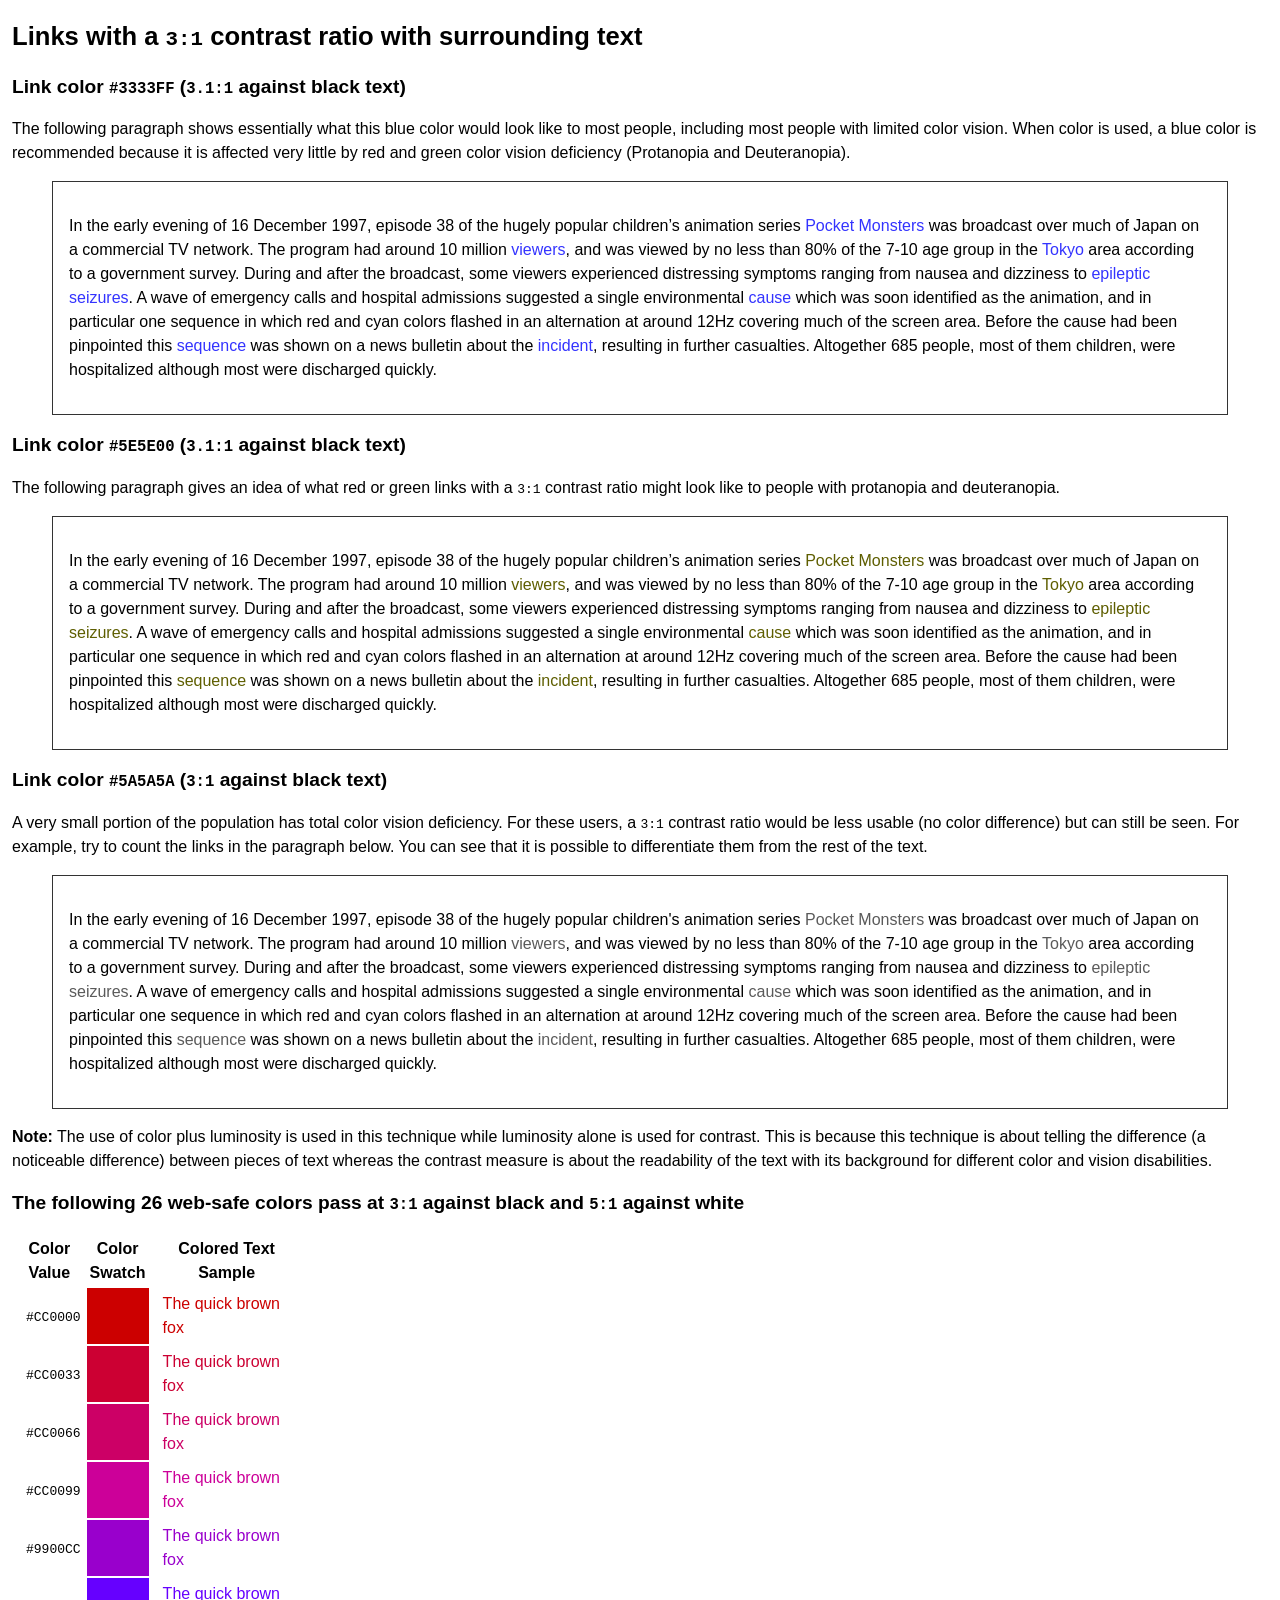
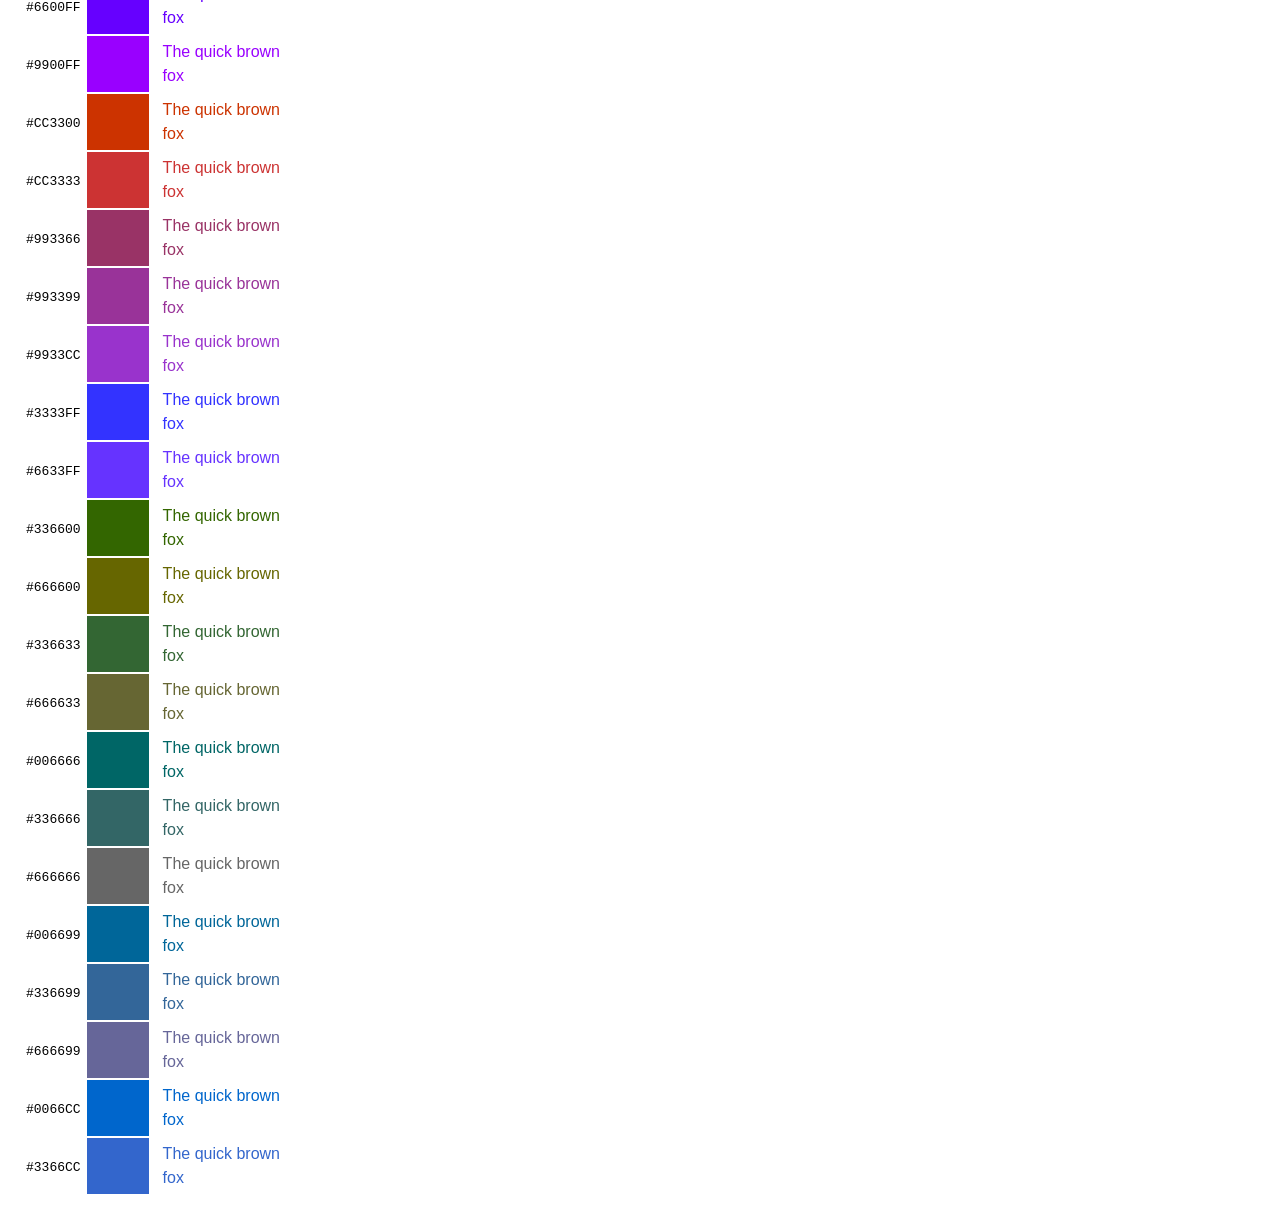
==== working-examples/link-contrast/index.html @ 0ea6320e "Update working-examples/link-contrast/index.html Co-authored-by: Bruce Bailey <bruce@bailey4.us>" ====
<!DOCTYPE html>
<html lang="en">
<head>
<meta charset="UTF-8">
<meta name="viewport" content="width=device-width, initial-scale=1">
<style>
body {
	font:100% / 1.5 sans-serif;
	margin: 12px 12px 12px 12px;
	color: #000;
	background: #fff;
}


h1 {
	font-size: 160%;
	font-weight: bold;
}

h2 {
	font-size: 120%;
}

a.t3 {
	color: #5A5A5A;
	text-decoration: none;
}

a.t4 {
	color: #6C6C6C;
	text-decoration: none;
}

a.t5 {
	color: #7C7C7C;
	text-decoration: none;
}

a.tb {
	color: #3333FF;
	text-decoration: none;
}

a.ty {
	color: #5E5E00;
	text-decoration: none;
}

a:hover, a:focus {
	text-decoration: underline;
}

td {
	font-size: 100%;
	text-align: left;
	padding: 4px 4px 4px 12px;
}

blockquote {
	border: thin solid #333333;
	padding: 1em;
}
</style>

<title>Links with a 3:1 contrast ratio with surrounding text | WCAG 2</title>

</head>

<body>

<h1>Links with a <code>3:1</code> contrast ratio with surrounding text</h1>


<h2>Link color <code>#3333FF</code> (<code>3.1:1</code> against black text)</h2>
<p>The following paragraph shows essentially what this blue color would look like to most people, including most people with limited color vision. When color is used, a blue color is recommended because it is affected very little by red and green color vision deficiency (Protanopia and Deuteranopia).</p>

<blockquote><p>In the early evening of 16 December 1997, episode 38 of the hugely popular children&rsquo;s animation series <a href="#" class="tb">Pocket Monsters</a> was broadcast over much of Japan on a commercial TV network. The program had around 10 million <a href="#" class="tb">viewers</a>, and was viewed by no less than 80% of the 7-10 age group in the <a href="#" class="tb">Tokyo</a> area according to a government survey. During and after the broadcast, some viewers experienced distressing symptoms ranging from nausea and dizziness to <a href="#" class="tb">epileptic seizures</a>. A wave of emergency calls and hospital admissions suggested a single environmental <a href="#" class="tb">cause</a> which was soon identified as the animation, and in particular one sequence in which red and cyan colors flashed in an alternation at around 12Hz covering much of the screen area. Before the cause had been pinpointed this <a href="#" class="tb">sequence</a> was shown on a news bulletin about the <a href="#" class="tb">incident</a>, resulting in further casualties. Altogether 685 people, most of them children, were hospitalized although most were discharged quickly.</p></blockquote>

<h2>Link color <code>#5E5E00</code> (<code>3.1:1</code> against black text)</h2>
<p>The following paragraph gives an idea of what red or green links with a <code>3:1</code> contrast ratio might look like to people with  protanopia and deuteranopia.</p>

<blockquote><p>In the early evening of 16 December 1997, episode 38 of the hugely popular children&rsquo;s animation series <a href="#" class="ty">Pocket Monsters</a> was broadcast over much of Japan on a commercial TV network. The program had around 10 million <a href="#" class="ty">viewers</a>, and was viewed by no less than 80% of the 7-10 age group in the <a href="#" class="ty">Tokyo</a> area according to a government survey. During and after the broadcast, some viewers experienced distressing symptoms ranging from nausea and dizziness to <a href="#" class="ty">epileptic seizures</a>. A wave of emergency calls and hospital admissions suggested a single environmental <a href="#" class="ty">cause</a> which was soon identified as the animation, and in particular one sequence in which red and cyan colors flashed in an alternation at around 12Hz covering much of the screen area. Before the cause had been pinpointed this <a href="#" class="ty">sequence</a> was shown on a news bulletin about the <a href="#" class="ty">incident</a>, resulting in further casualties. Altogether 685 people, most of them children, were hospitalized although most were discharged quickly.</p></blockquote>

<h2>Link color <code>#5A5A5A</code> (<code>3:1</code> against black text)</h2>
<p>A very small portion of the population has total color vision deficiency. For these users, a <code>3:1</code> contrast ratio would be less usable (no color difference) but can still be seen. For example, try to count the links in the paragraph below. You can see that it is possible to differentiate them from the rest of the text.</p>

<blockquote><p>In the early evening of 16 December 1997, episode 38 of the hugely popular children's animation series <a href="#" class="t3">Pocket Monsters</a> was broadcast over much of Japan on a commercial TV network. The program had around 10 million <a href="#" class="t3">viewers</a>, and was viewed by no less than 80% of the 7-10 age group in the <a href="#" class="t3">Tokyo</a> area according to a government survey. During and after the broadcast, some viewers experienced distressing symptoms ranging from nausea and dizziness to <a href="#" class="t3">epileptic seizures</a>. A wave of emergency calls and hospital admissions suggested a single environmental <a href="#" class="t3">cause</a> which was soon identified as the animation, and in particular one sequence in which red and cyan colors flashed in an alternation at around 12Hz covering much of the screen area. Before the cause had been pinpointed this <a href="#" class="t3">sequence</a> was shown on a news bulletin about the <a href="#" class="t3">incident</a>, resulting in further casualties. Altogether 685 people, most of them children, were hospitalized although most were discharged quickly.</p></blockquote>


<p><strong>Note:</strong> The use of color plus luminosity is used in this technique while luminosity alone is used for contrast. This is because this technique is about telling the difference (a noticeable difference) between pieces of text whereas the contrast measure is about the readability of the text with its background for different color and vision disabilities.</p>

<h2>The following 26 web-safe colors pass at <code>3:1</code> against black and <code>5:1</code> against white</h2>

<table summary="Table shows 26 web-safe colors that pass at 3:1 vs black and 4.5:1 vs. white. Each row contains the Hex color, a cell styled to show the color swatch and a cell containing sample text rendered in the sample color.">

	<thead>
		<tr>
			<th width="60">Color Value</th>
			<th width="60">Color Swatch</th>
			<th width="150">Colored Text Sample</th>
		</tr>
	</thead>

	<tbody>

		<tr>
			<td><code>#CC0000</code></td>
			<td style="background-color: #CC0000;">&nbsp;</td>
			<td style="color: #CC0000;">The quick brown fox</td>
		</tr>

		<tr>
			<td><code>#CC0033</code></td>
			<td style="background-color: #CC0033;">&nbsp;</td>
			<td style="color: #CC0033;">The quick brown fox</td>
		</tr>

		<tr>
			<td><code>#CC0066</code></td>
			<td style="background-color: #CC0066;">&nbsp;</td>
			<td style="color: #CC0066;">The quick brown fox</td>
		</tr>

		<tr>
			<td><code>#CC0099</code></td>
			<td style="background-color: #CC0099;">&nbsp;</td>
			<td style="color: #CC0099;">The quick brown fox</td>
		</tr>

		<tr>
			<td><code>#9900CC</code></td>
			<td style="background-color: #9900CC;">&nbsp;</td>
			<td style="color: #9900CC;">The quick brown fox</td>
		</tr>

		<tr>
			<td><code>#6600FF</code></td>
			<td style="background-color: #6600FF;">&nbsp;</td>
			<td style="color: #6600FF;">The quick brown fox</td>
		</tr>

		<tr>
			<td><code>#9900FF</code></td>
			<td style="background-color: #9900FF;">&nbsp;</td>
			<td style="color: #9900FF;">The quick brown fox</td>
		</tr>

		<tr>
			<td><code>#CC3300</code></td>
			<td style="background-color: #CC3300;">&nbsp;</td>
			<td style="color: #CC3300;">The quick brown fox</td>
		</tr>

		<tr>
			<td><code>#CC3333</code></td>
			<td style="background-color: #CC3333;">&nbsp;</td>
			<td style="color: #CC3333;">The quick brown fox</td>
		</tr>

		<tr>
			<td><code>#993366</code></td>
			<td style="background-color: #993366;">&nbsp;</td>
			<td style="color: #993366;">The quick brown fox</td>
		</tr>

		<tr>
			<td><code>#993399</code></td>
			<td style="background-color: #993399;">&nbsp;</td>
			<td style="color: #993399;">The quick brown fox</td>
		</tr>

		<tr>
			<td><code>#9933CC</code></td>
			<td style="background-color: #9933CC;">&nbsp;</td>
			<td style="color: #9933CC;">The quick brown fox</td>
		</tr>

		<tr>
			<td><code>#3333FF</code></td>
			<td style="background-color: #3333FF;">&nbsp;</td>
			<td style="color: #3333FF;">The quick brown fox</td>
		</tr>

		<tr>
			<td><code>#6633FF</code></td>
			<td style="background-color: #6633FF;">&nbsp;</td>
			<td style="color: #6633FF;">The quick brown fox</td>
		</tr>

		<tr>
			<td><code>#336600</code></td>
			<td style="background-color: #336600;">&nbsp;</td>
			<td style="color: #336600;">The quick brown fox</td>
		</tr>

		<tr>
			<td><code>#666600</code></td>
			<td style="background-color: #666600;">&nbsp;</td>
			<td style="color: #666600;">The quick brown fox</td>
		</tr>

		<tr>
			<td><code>#336633</code></td>
			<td style="background-color: #336633;">&nbsp;</td>
			<td style="color: #336633;">The quick brown fox</td>
		</tr>

		<tr>
			<td><code>#666633</code></td>
			<td style="background-color: #666633;">&nbsp;</td>
			<td style="color: #666633;">The quick brown fox</td>
		</tr>

		<tr>
			<td><code>#006666</code></td>
			<td style="background-color: #006666;">&nbsp;</td>
			<td style="color: #006666;">The quick brown fox</td>
		</tr>

		<tr>
			<td><code>#336666</code></td>
			<td style="background-color: #336666;">&nbsp;</td>
			<td style="color: #336666;">The quick brown fox</td>
		</tr>

		<tr>
			<td><code>#666666</code></td>
			<td style="background-color: #666666;">&nbsp;</td>
			<td style="color: #666666;">The quick brown fox</td>
		</tr>

		<tr>
			<td><code>#006699</code></td>
			<td style="background-color: #006699;">&nbsp;</td>
			<td style="color: #006699;">The quick brown fox</td>
		</tr>

		<tr>
			<td><code>#336699</code></td>
			<td style="background-color: #336699;">&nbsp;</td>
			<td style="color: #336699;">The quick brown fox</td>
		</tr>

		<tr>
			<td><code>#666699</code></td>
			<td style="background-color: #666699;">&nbsp;</td>
			<td style="color: #666699;">The quick brown fox</td>
		</tr>

		<tr>
			<td><code>#0066CC</code></td>
			<td style="background-color: #0066CC;">&nbsp;</td>
			<td style="color: #0066CC;">The quick brown fox</td>
		</tr>

		<tr>
			<td><code>#3366CC</code></td>
			<td style="background-color: #3366CC;">&nbsp;</td>
			<td style="color: #3366CC;">The quick brown fox</td>
		</tr>

	</tbody>

</table>

</body>
</html>
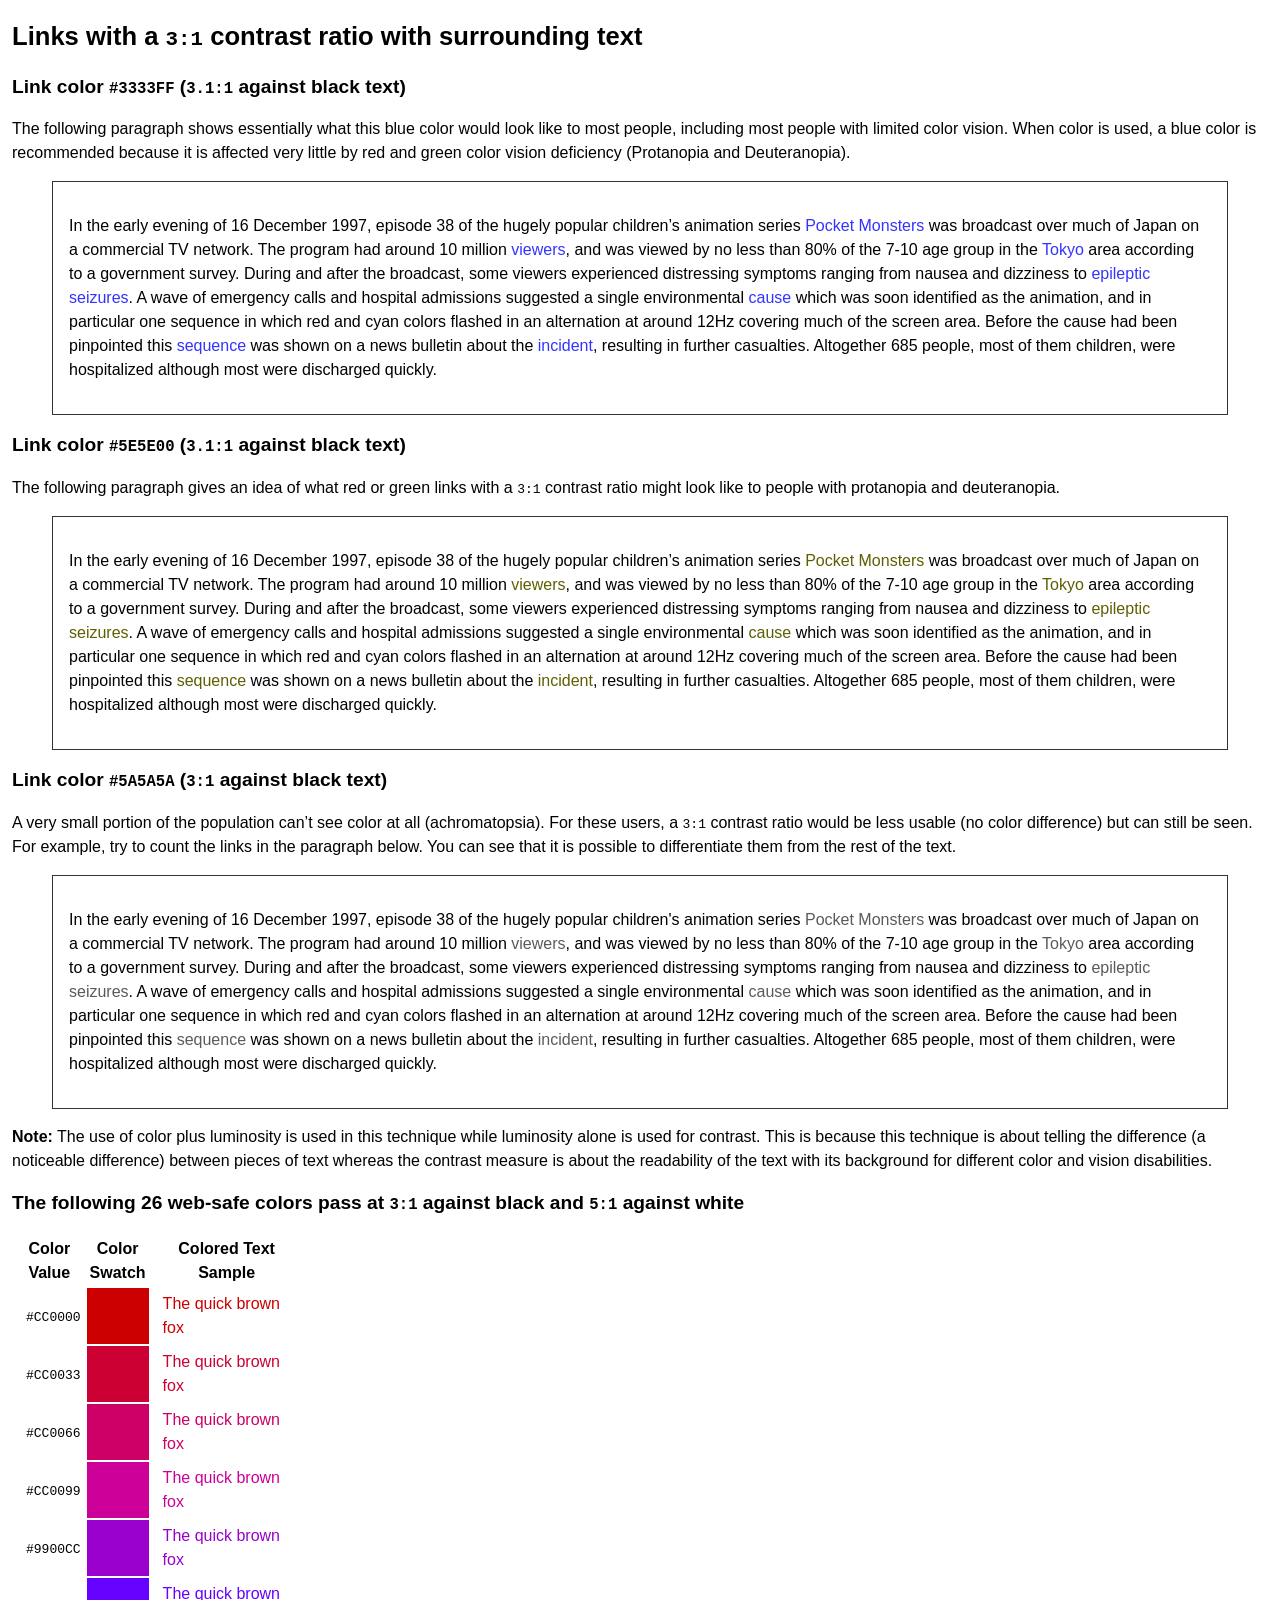
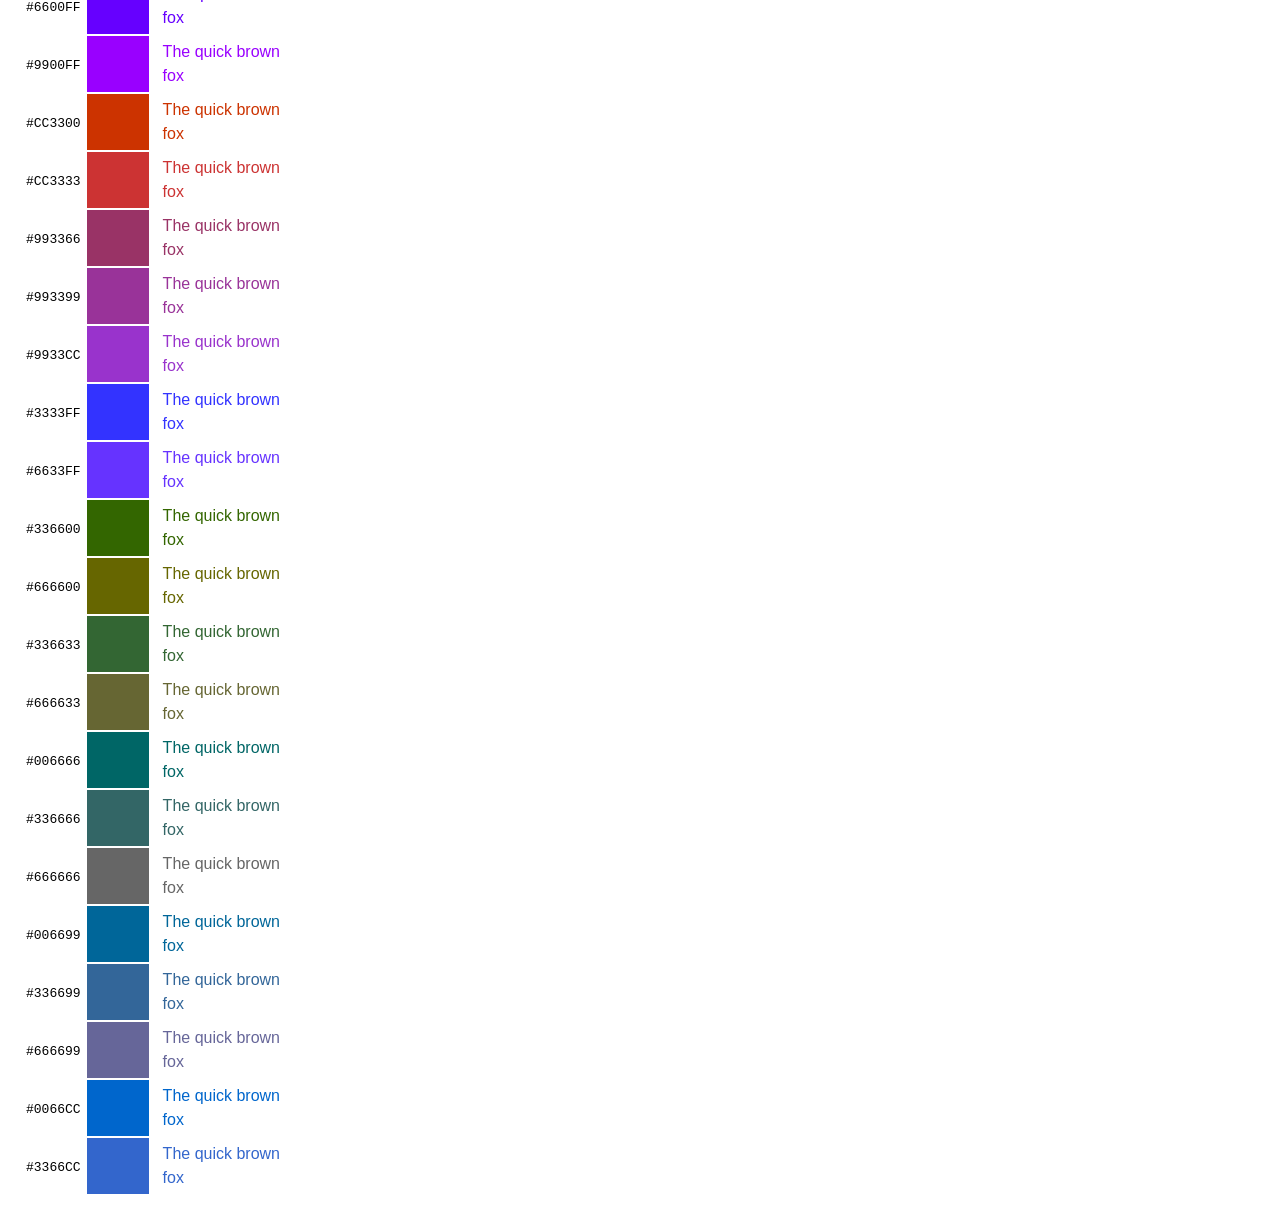
==== commit 518d8e2b: "Update working-examples/link-contrast/index.html Co-authored-by: Bruce Bailey <bruce@bailey4.us>" ====
--- a/working-examples/link-contrast/index.html
+++ b/working-examples/link-contrast/index.html
@@ -82,7 +82,7 @@
 <blockquote><p>In the early evening of 16 December 1997, episode 38 of the hugely popular children&rsquo;s animation series <a href="#" class="ty">Pocket Monsters</a> was broadcast over much of Japan on a commercial TV network. The program had around 10 million <a href="#" class="ty">viewers</a>, and was viewed by no less than 80% of the 7-10 age group in the <a href="#" class="ty">Tokyo</a> area according to a government survey. During and after the broadcast, some viewers experienced distressing symptoms ranging from nausea and dizziness to <a href="#" class="ty">epileptic seizures</a>. A wave of emergency calls and hospital admissions suggested a single environmental <a href="#" class="ty">cause</a> which was soon identified as the animation, and in particular one sequence in which red and cyan colors flashed in an alternation at around 12Hz covering much of the screen area. Before the cause had been pinpointed this <a href="#" class="ty">sequence</a> was shown on a news bulletin about the <a href="#" class="ty">incident</a>, resulting in further casualties. Altogether 685 people, most of them children, were hospitalized although most were discharged quickly.</p></blockquote>
 
 <h2>Link color <code>#5A5A5A</code> (<code>3:1</code> against black text)</h2>
-<p>A very small portion of the population has total color vision deficiency. For these users, a <code>3:1</code> contrast ratio would be less usable (no color difference) but can still be seen. For example, try to count the links in the paragraph below. You can see that it is possible to differentiate them from the rest of the text.</p>
+<p>A very small portion of the population can’t see color at all (achromatopsia). For these users, a <code>3:1</code> contrast ratio would be less usable (no color difference) but can still be seen. For example, try to count the links in the paragraph below. You can see that it is possible to differentiate them from the rest of the text.</p>
 
 <blockquote><p>In the early evening of 16 December 1997, episode 38 of the hugely popular children's animation series <a href="#" class="t3">Pocket Monsters</a> was broadcast over much of Japan on a commercial TV network. The program had around 10 million <a href="#" class="t3">viewers</a>, and was viewed by no less than 80% of the 7-10 age group in the <a href="#" class="t3">Tokyo</a> area according to a government survey. During and after the broadcast, some viewers experienced distressing symptoms ranging from nausea and dizziness to <a href="#" class="t3">epileptic seizures</a>. A wave of emergency calls and hospital admissions suggested a single environmental <a href="#" class="t3">cause</a> which was soon identified as the animation, and in particular one sequence in which red and cyan colors flashed in an alternation at around 12Hz covering much of the screen area. Before the cause had been pinpointed this <a href="#" class="t3">sequence</a> was shown on a news bulletin about the <a href="#" class="t3">incident</a>, resulting in further casualties. Altogether 685 people, most of them children, were hospitalized although most were discharged quickly.</p></blockquote>
 
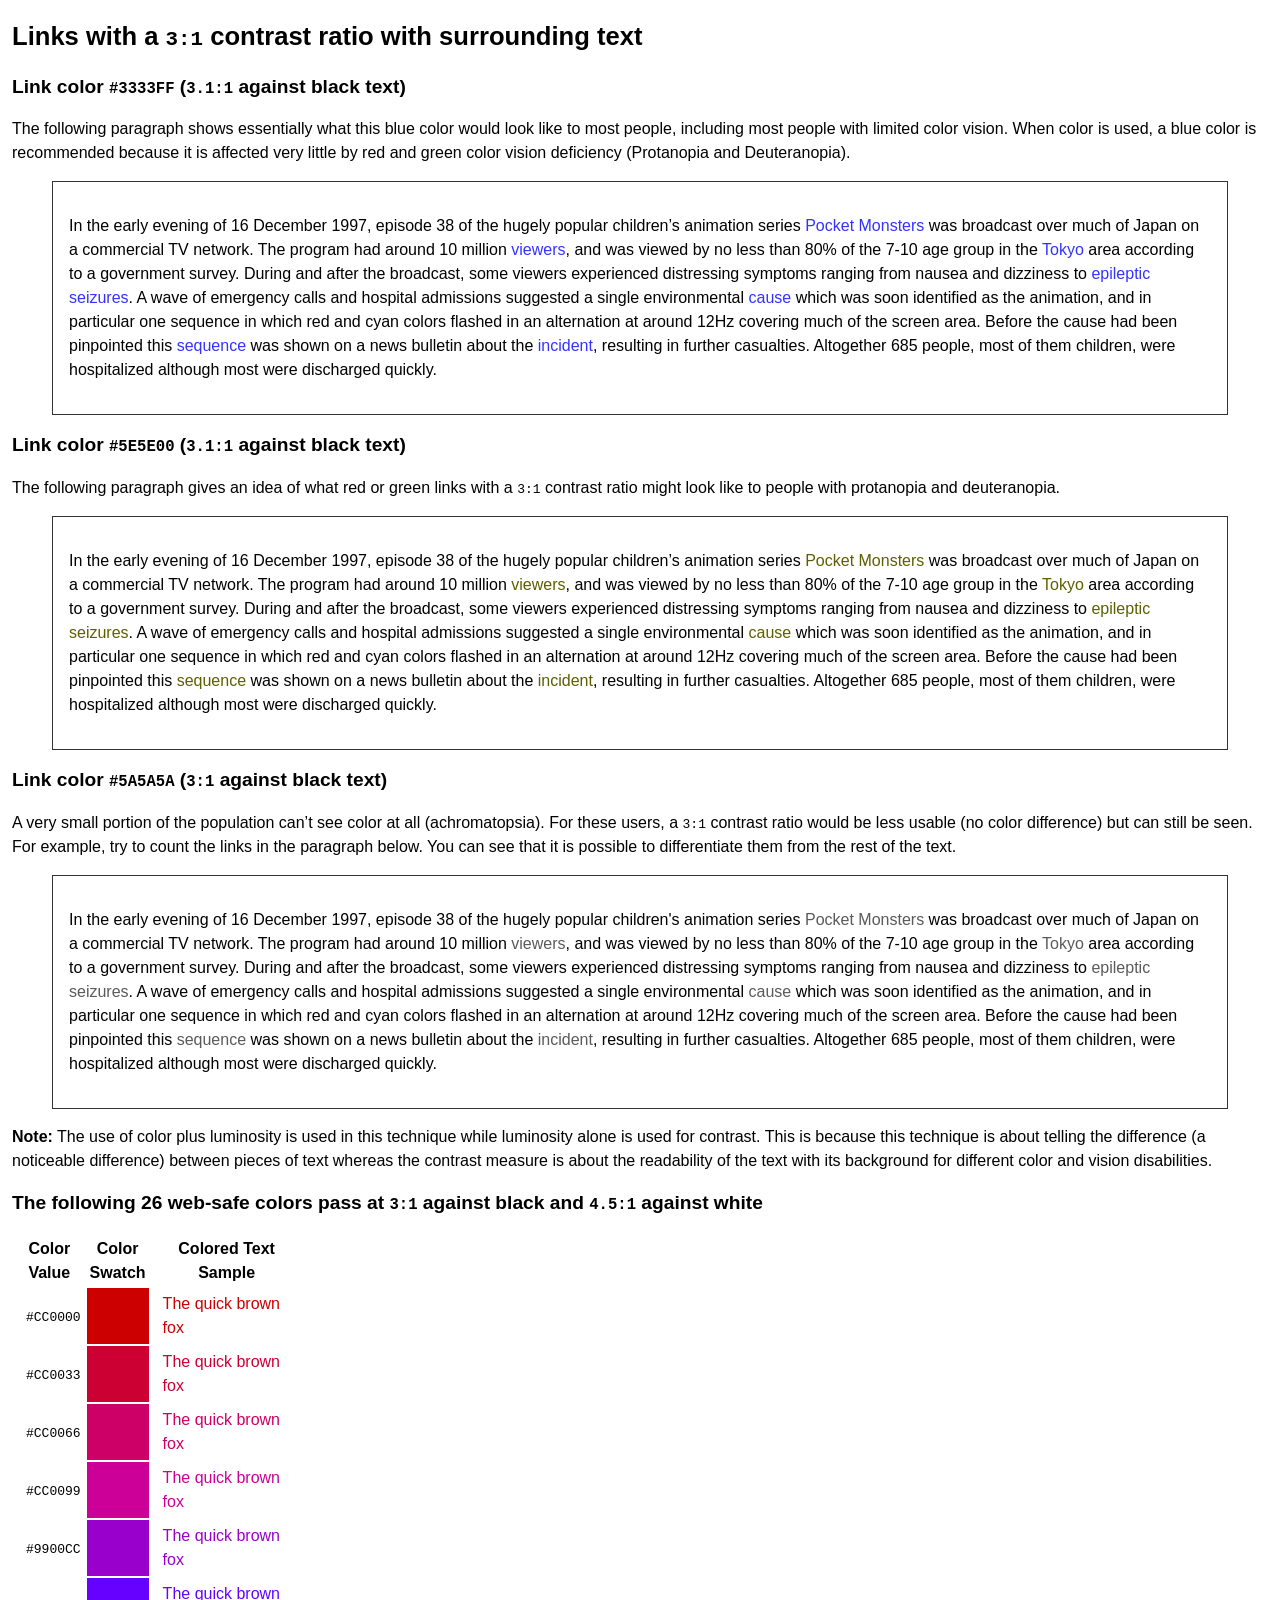
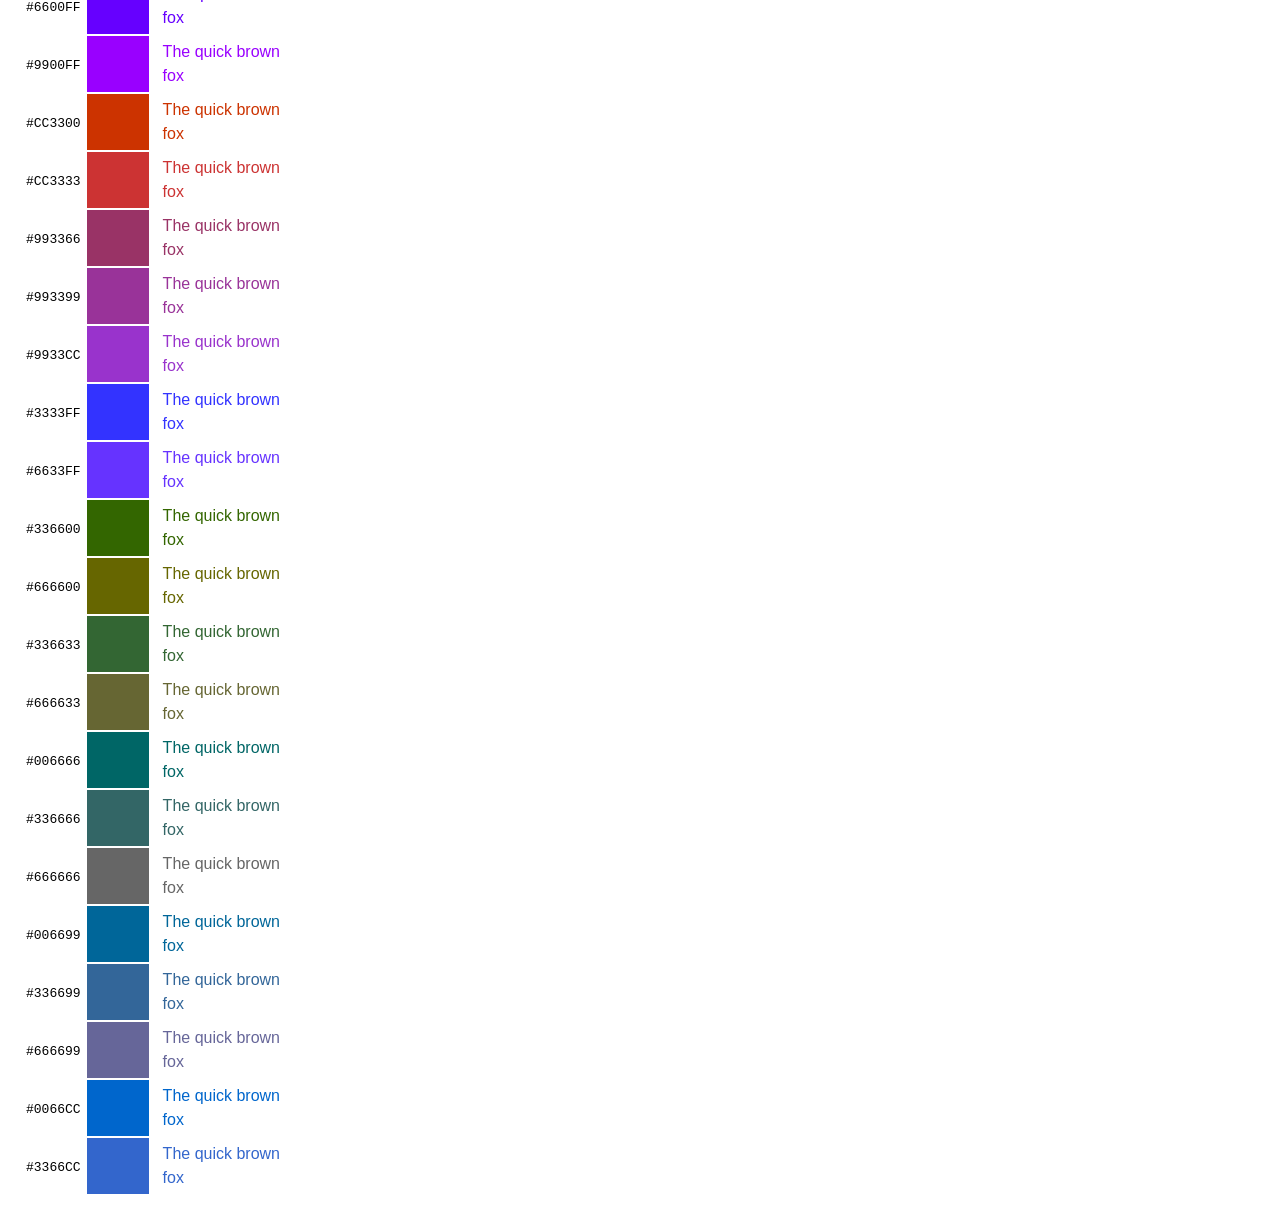
==== commit 3705aeac: "Update working-examples/link-contrast/index.html Co-authored-by: Bruce Bailey <bruce@bailey4.us>" ====
--- a/working-examples/link-contrast/index.html
+++ b/working-examples/link-contrast/index.html
@@ -89,7 +89,7 @@
 
 <p><strong>Note:</strong> The use of color plus luminosity is used in this technique while luminosity alone is used for contrast. This is because this technique is about telling the difference (a noticeable difference) between pieces of text whereas the contrast measure is about the readability of the text with its background for different color and vision disabilities.</p>
 
-<h2>The following 26 web-safe colors pass at <code>3:1</code> against black and <code>5:1</code> against white</h2>
+<h2>The following 26 web-safe colors pass at <code>3:1</code> against black and <code>4.5:1</code> against white</h2>
 
 <table summary="Table shows 26 web-safe colors that pass at 3:1 vs black and 4.5:1 vs. white. Each row contains the Hex color, a cell styled to show the color swatch and a cell containing sample text rendered in the sample color.">
 
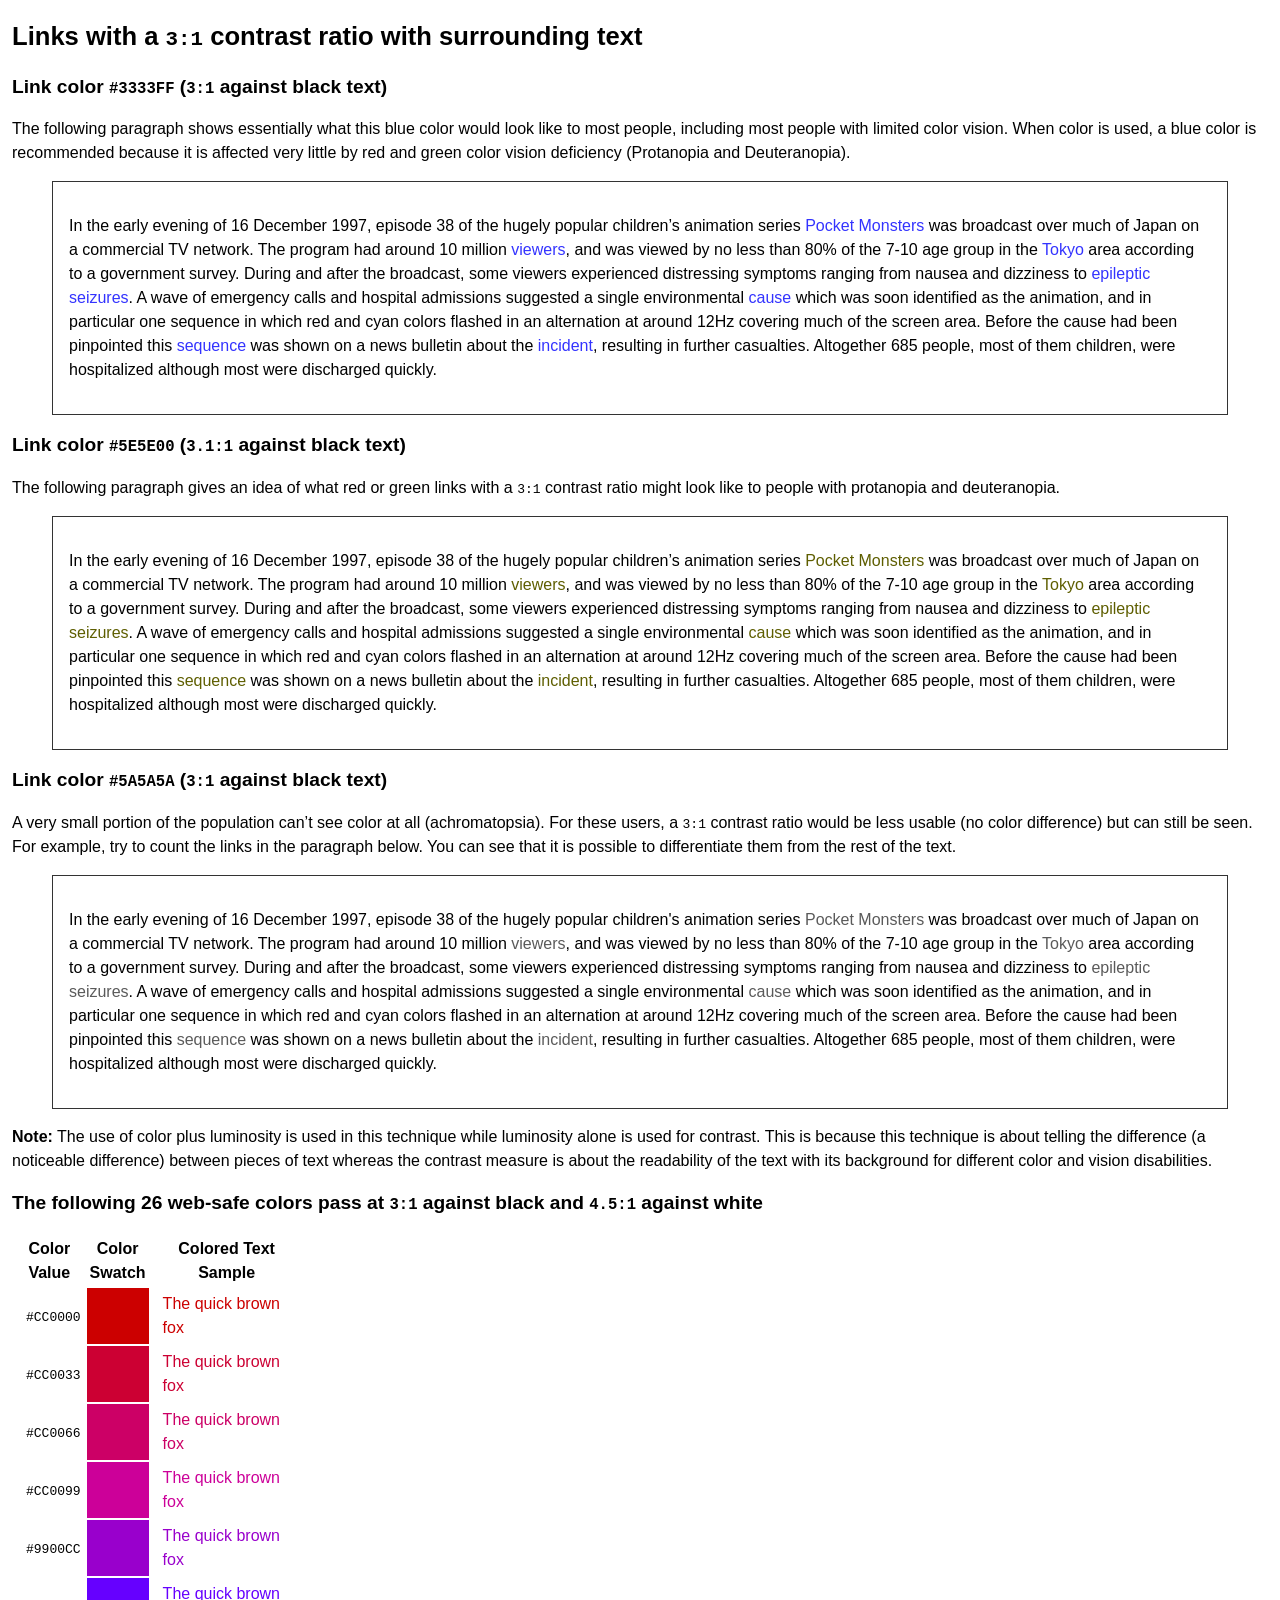
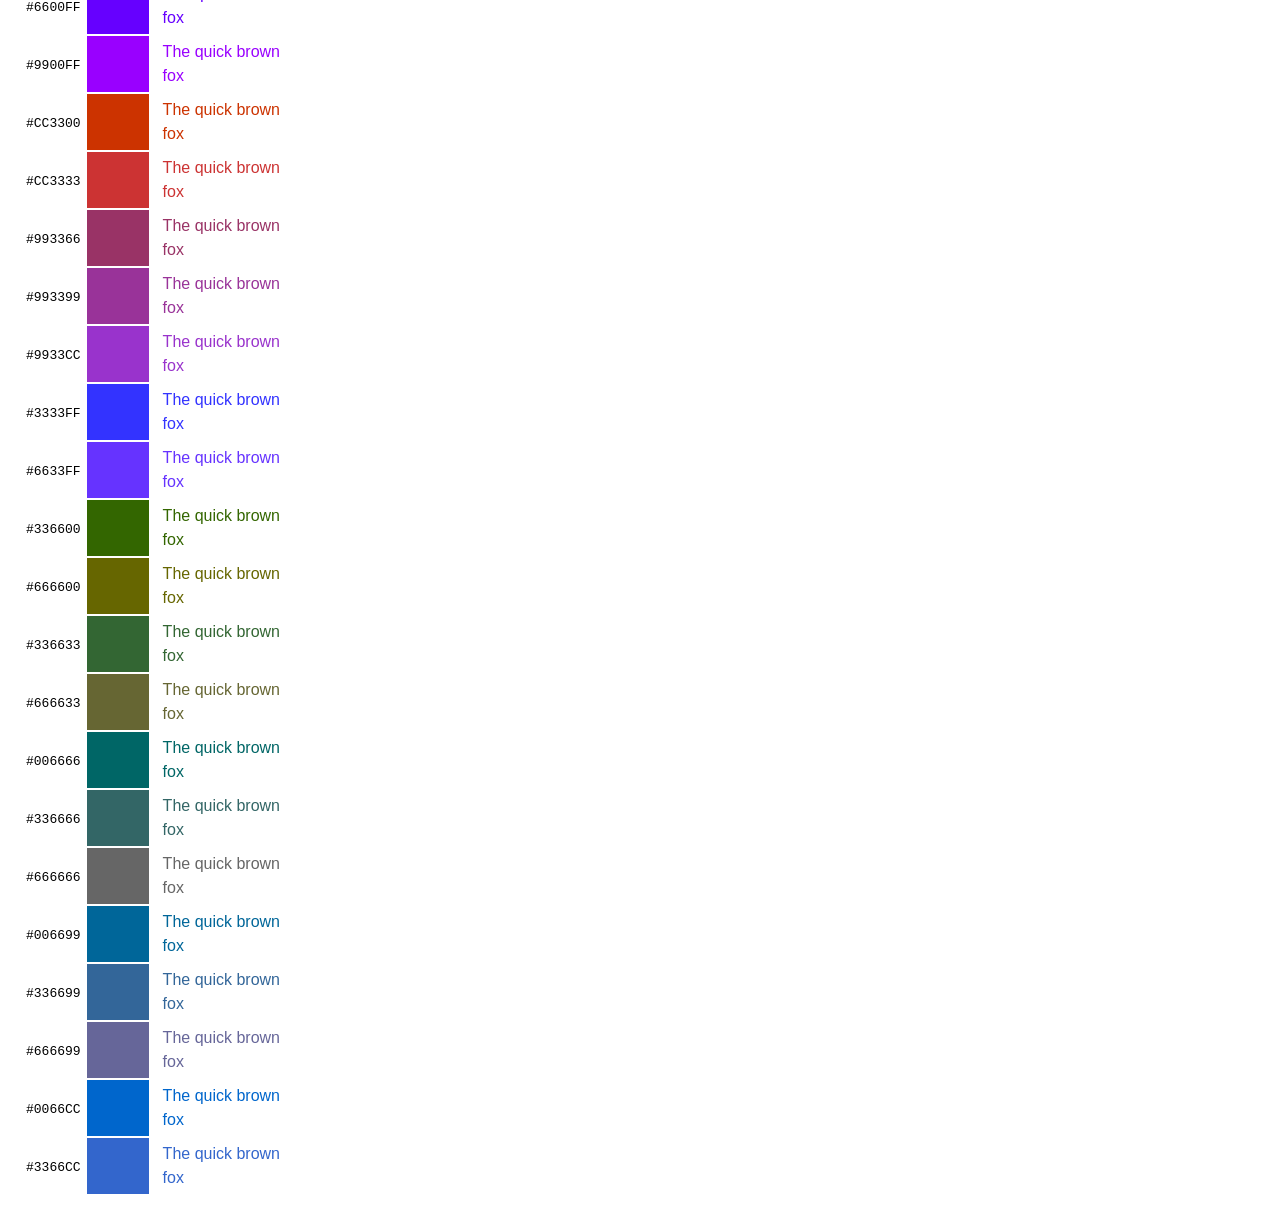
==== commit 90f08f8f: "Update working-examples/link-contrast/index.html Co-authored-by: Bruce Bailey <bruce@bailey4.us>" ====
--- a/working-examples/link-contrast/index.html
+++ b/working-examples/link-contrast/index.html
@@ -71,7 +71,7 @@
 <h1>Links with a <code>3:1</code> contrast ratio with surrounding text</h1>
 
 
-<h2>Link color <code>#3333FF</code> (<code>3.1:1</code> against black text)</h2>
+<h2>Link color <code>#3333FF</code> (<code>3:1</code> against black text)</h2>
 <p>The following paragraph shows essentially what this blue color would look like to most people, including most people with limited color vision. When color is used, a blue color is recommended because it is affected very little by red and green color vision deficiency (Protanopia and Deuteranopia).</p>
 
 <blockquote><p>In the early evening of 16 December 1997, episode 38 of the hugely popular children&rsquo;s animation series <a href="#" class="tb">Pocket Monsters</a> was broadcast over much of Japan on a commercial TV network. The program had around 10 million <a href="#" class="tb">viewers</a>, and was viewed by no less than 80% of the 7-10 age group in the <a href="#" class="tb">Tokyo</a> area according to a government survey. During and after the broadcast, some viewers experienced distressing symptoms ranging from nausea and dizziness to <a href="#" class="tb">epileptic seizures</a>. A wave of emergency calls and hospital admissions suggested a single environmental <a href="#" class="tb">cause</a> which was soon identified as the animation, and in particular one sequence in which red and cyan colors flashed in an alternation at around 12Hz covering much of the screen area. Before the cause had been pinpointed this <a href="#" class="tb">sequence</a> was shown on a news bulletin about the <a href="#" class="tb">incident</a>, resulting in further casualties. Altogether 685 people, most of them children, were hospitalized although most were discharged quickly.</p></blockquote>
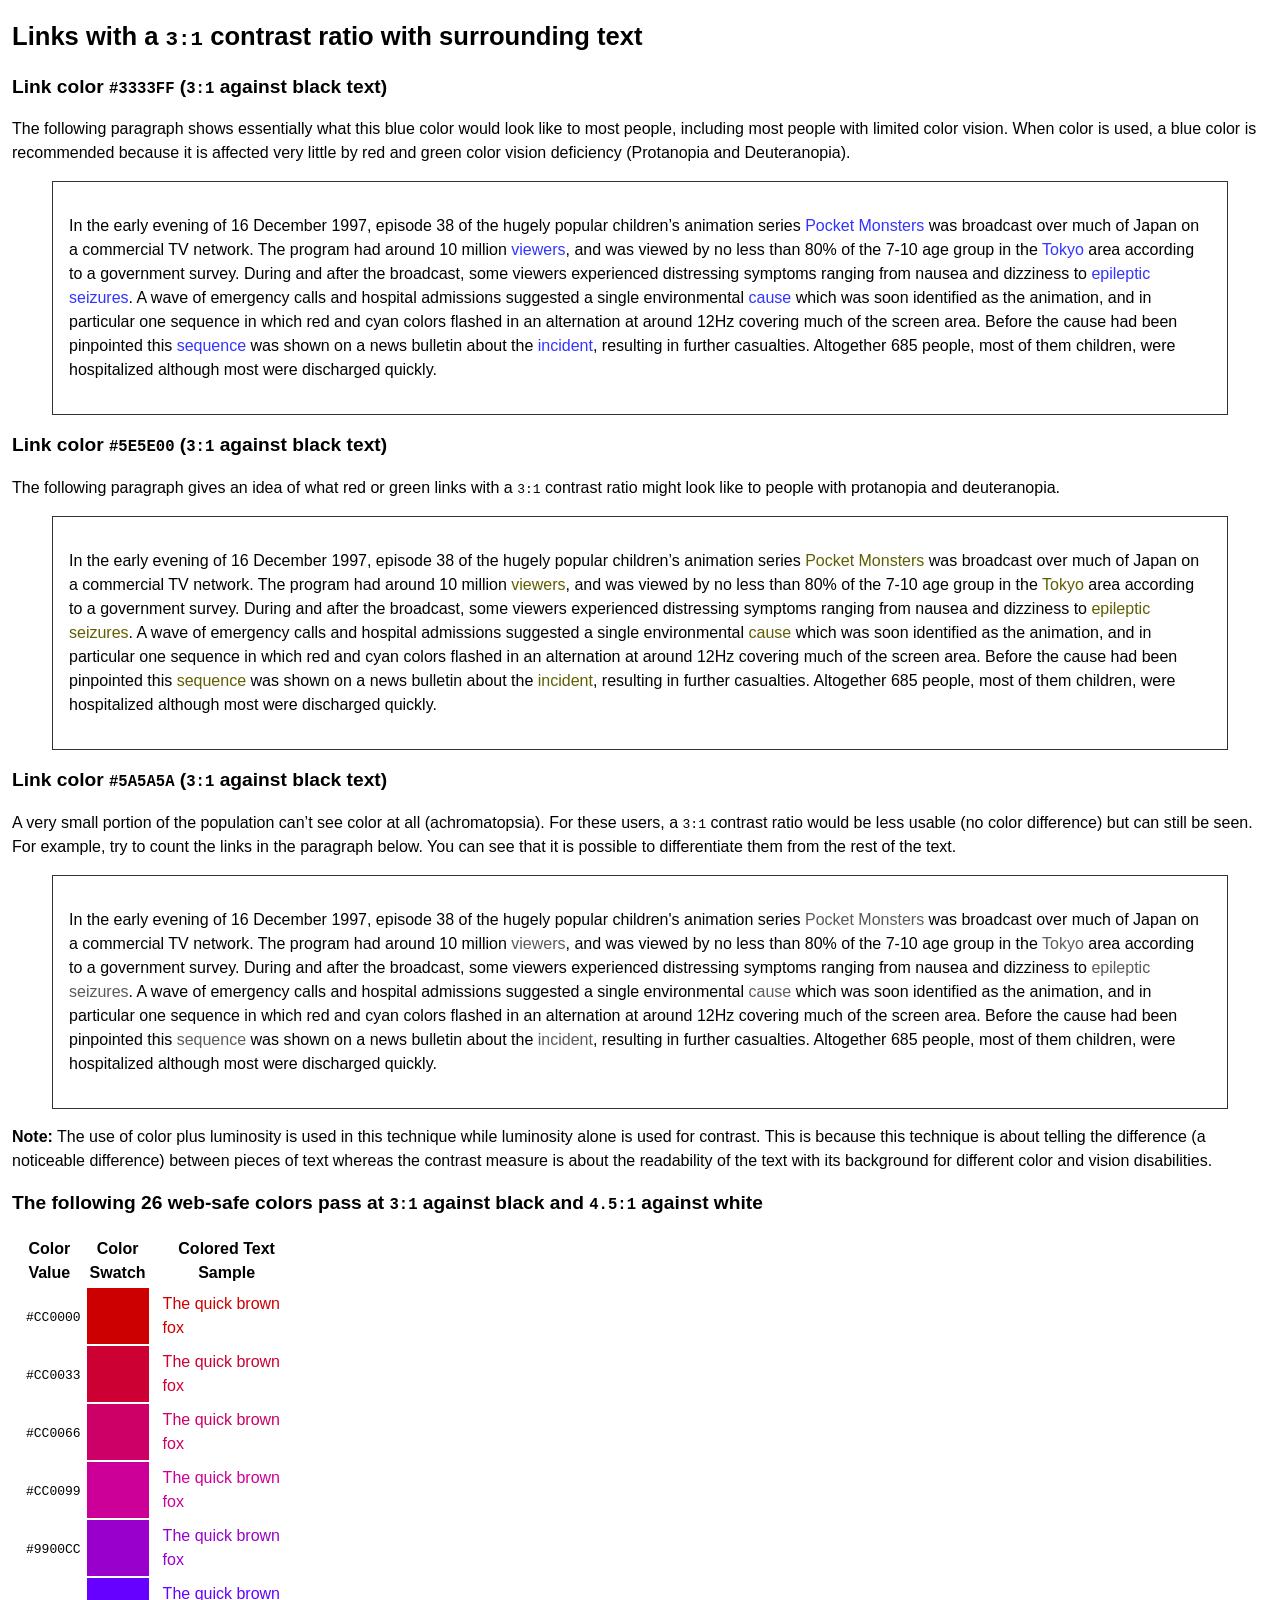
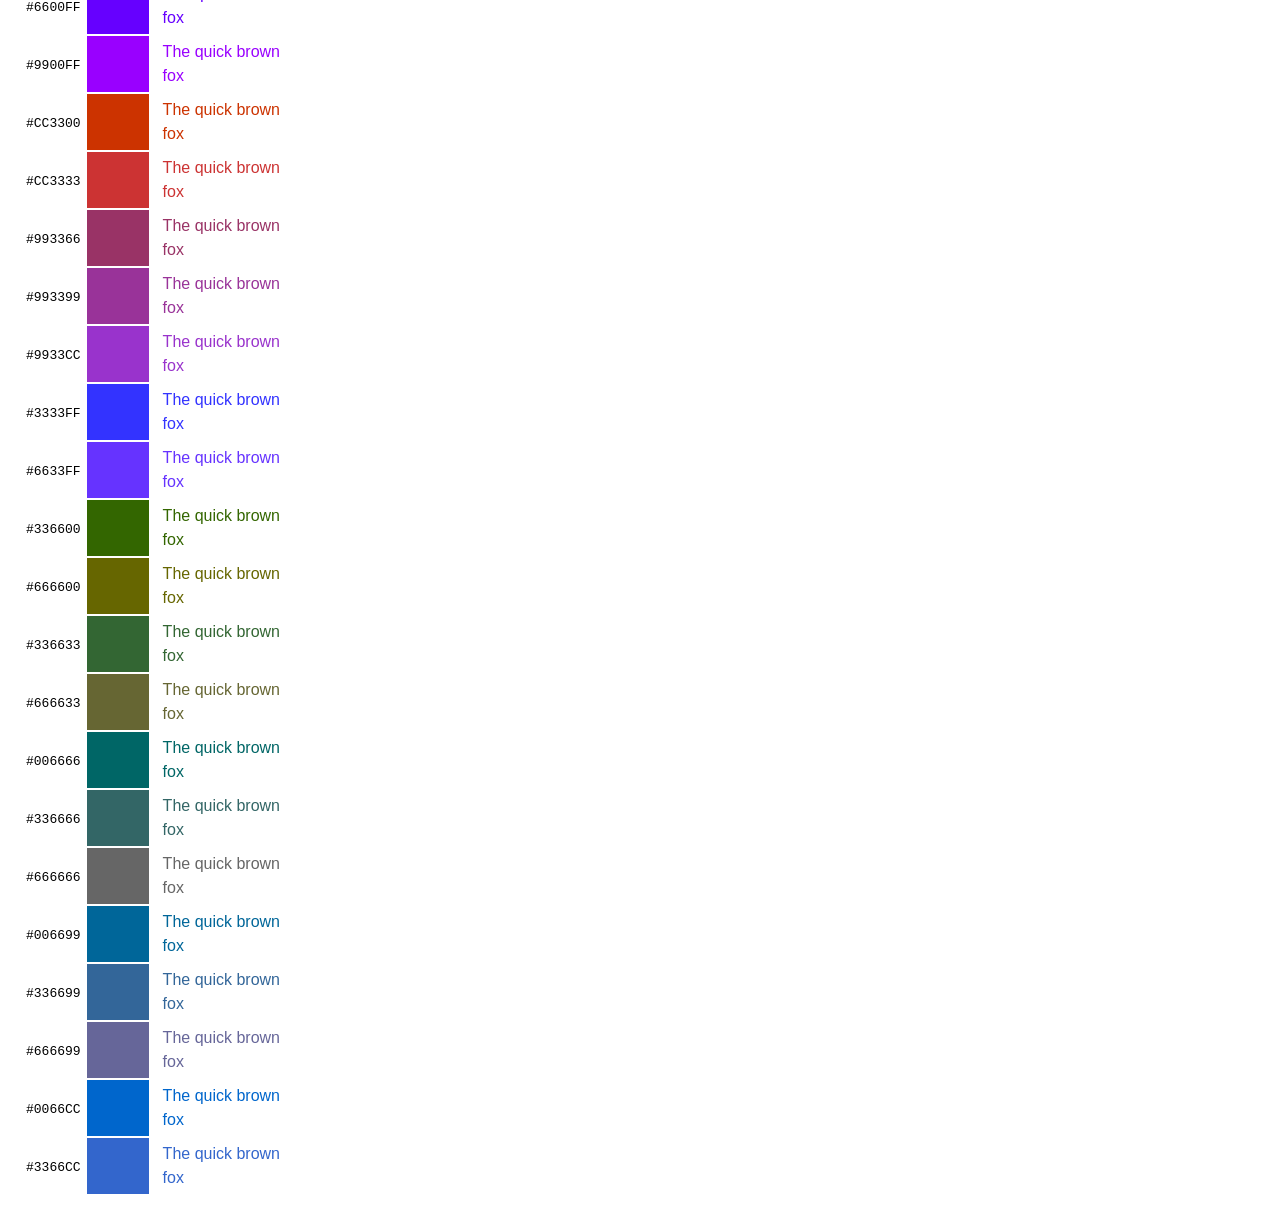
==== commit 9c56db70: "Apply suggestion from @patrickhlauke" ====
--- a/working-examples/link-contrast/index.html
+++ b/working-examples/link-contrast/index.html
@@ -76,7 +76,7 @@
 
 <blockquote><p>In the early evening of 16 December 1997, episode 38 of the hugely popular children&rsquo;s animation series <a href="#" class="tb">Pocket Monsters</a> was broadcast over much of Japan on a commercial TV network. The program had around 10 million <a href="#" class="tb">viewers</a>, and was viewed by no less than 80% of the 7-10 age group in the <a href="#" class="tb">Tokyo</a> area according to a government survey. During and after the broadcast, some viewers experienced distressing symptoms ranging from nausea and dizziness to <a href="#" class="tb">epileptic seizures</a>. A wave of emergency calls and hospital admissions suggested a single environmental <a href="#" class="tb">cause</a> which was soon identified as the animation, and in particular one sequence in which red and cyan colors flashed in an alternation at around 12Hz covering much of the screen area. Before the cause had been pinpointed this <a href="#" class="tb">sequence</a> was shown on a news bulletin about the <a href="#" class="tb">incident</a>, resulting in further casualties. Altogether 685 people, most of them children, were hospitalized although most were discharged quickly.</p></blockquote>
 
-<h2>Link color <code>#5E5E00</code> (<code>3.1:1</code> against black text)</h2>
+<h2>Link color <code>#5E5E00</code> (<code>3:1</code> against black text)</h2>
 <p>The following paragraph gives an idea of what red or green links with a <code>3:1</code> contrast ratio might look like to people with  protanopia and deuteranopia.</p>
 
 <blockquote><p>In the early evening of 16 December 1997, episode 38 of the hugely popular children&rsquo;s animation series <a href="#" class="ty">Pocket Monsters</a> was broadcast over much of Japan on a commercial TV network. The program had around 10 million <a href="#" class="ty">viewers</a>, and was viewed by no less than 80% of the 7-10 age group in the <a href="#" class="ty">Tokyo</a> area according to a government survey. During and after the broadcast, some viewers experienced distressing symptoms ranging from nausea and dizziness to <a href="#" class="ty">epileptic seizures</a>. A wave of emergency calls and hospital admissions suggested a single environmental <a href="#" class="ty">cause</a> which was soon identified as the animation, and in particular one sequence in which red and cyan colors flashed in an alternation at around 12Hz covering much of the screen area. Before the cause had been pinpointed this <a href="#" class="ty">sequence</a> was shown on a news bulletin about the <a href="#" class="ty">incident</a>, resulting in further casualties. Altogether 685 people, most of them children, were hospitalized although most were discharged quickly.</p></blockquote>
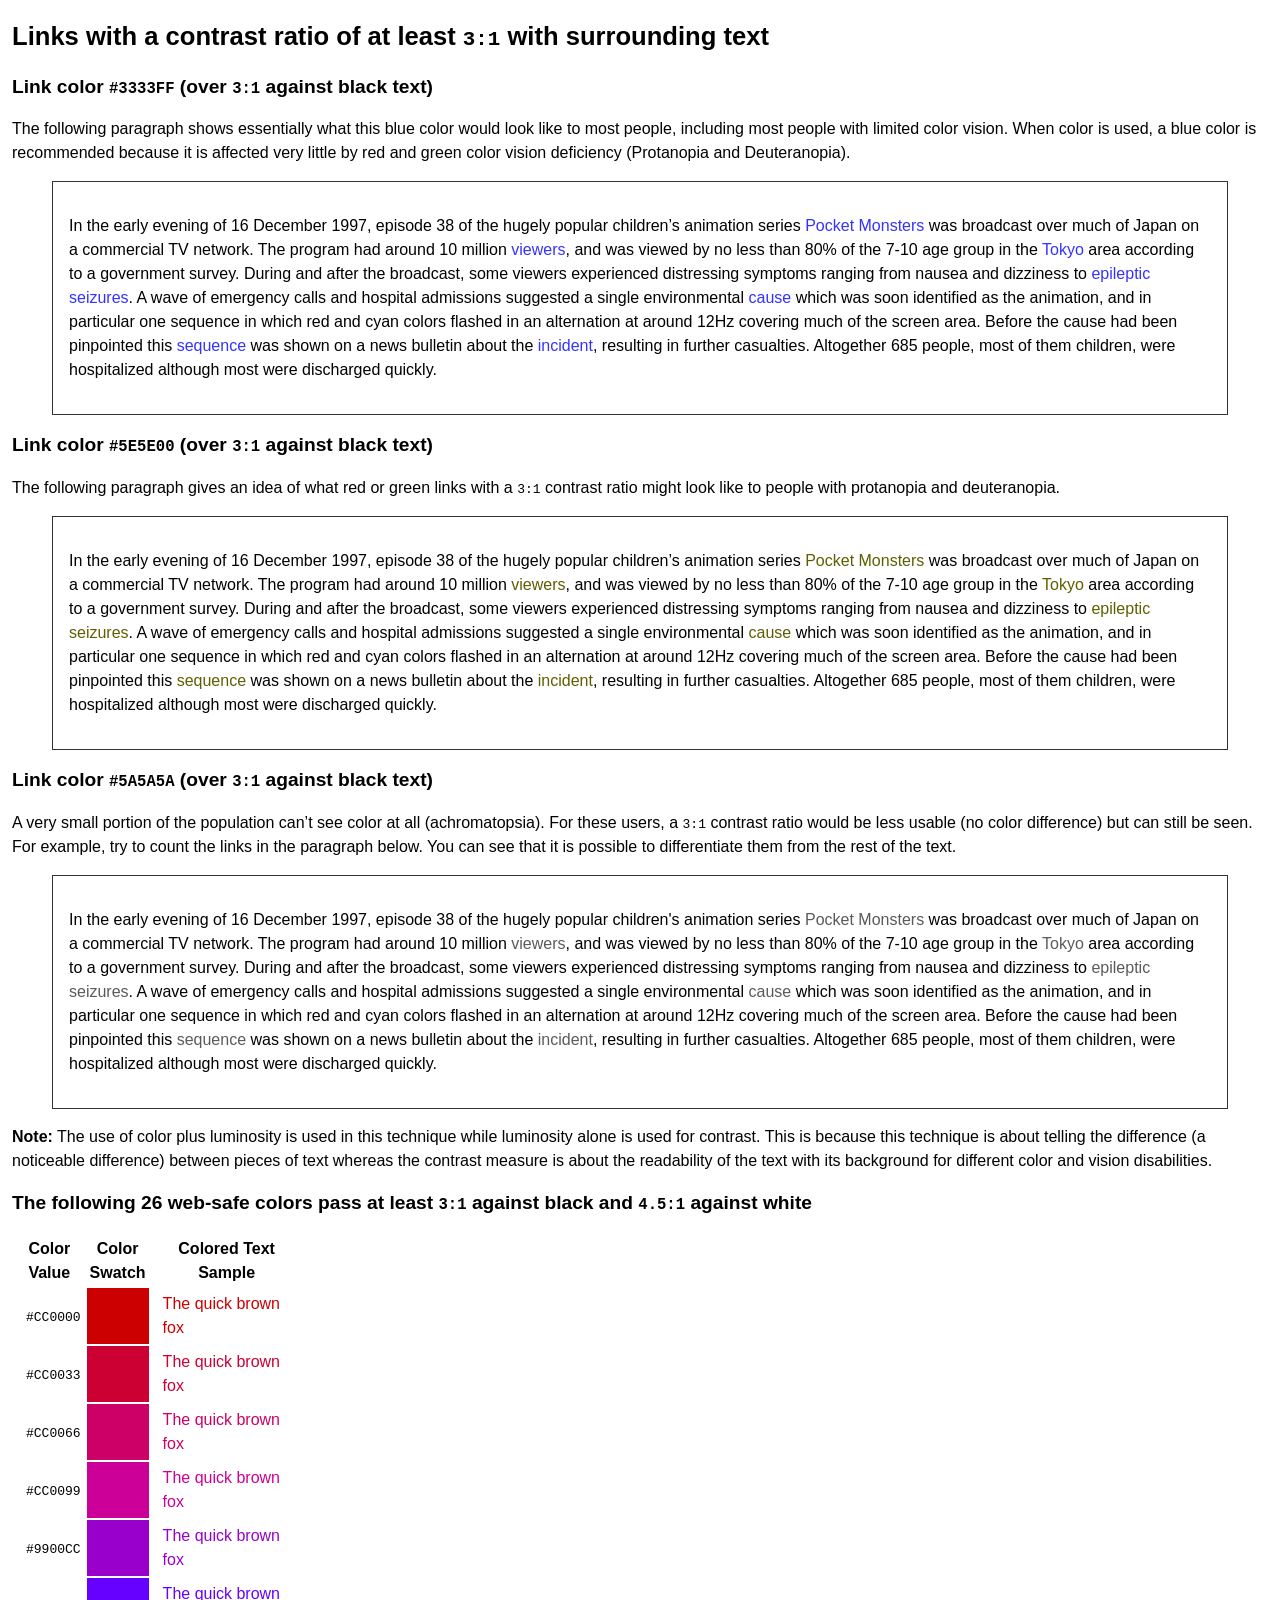
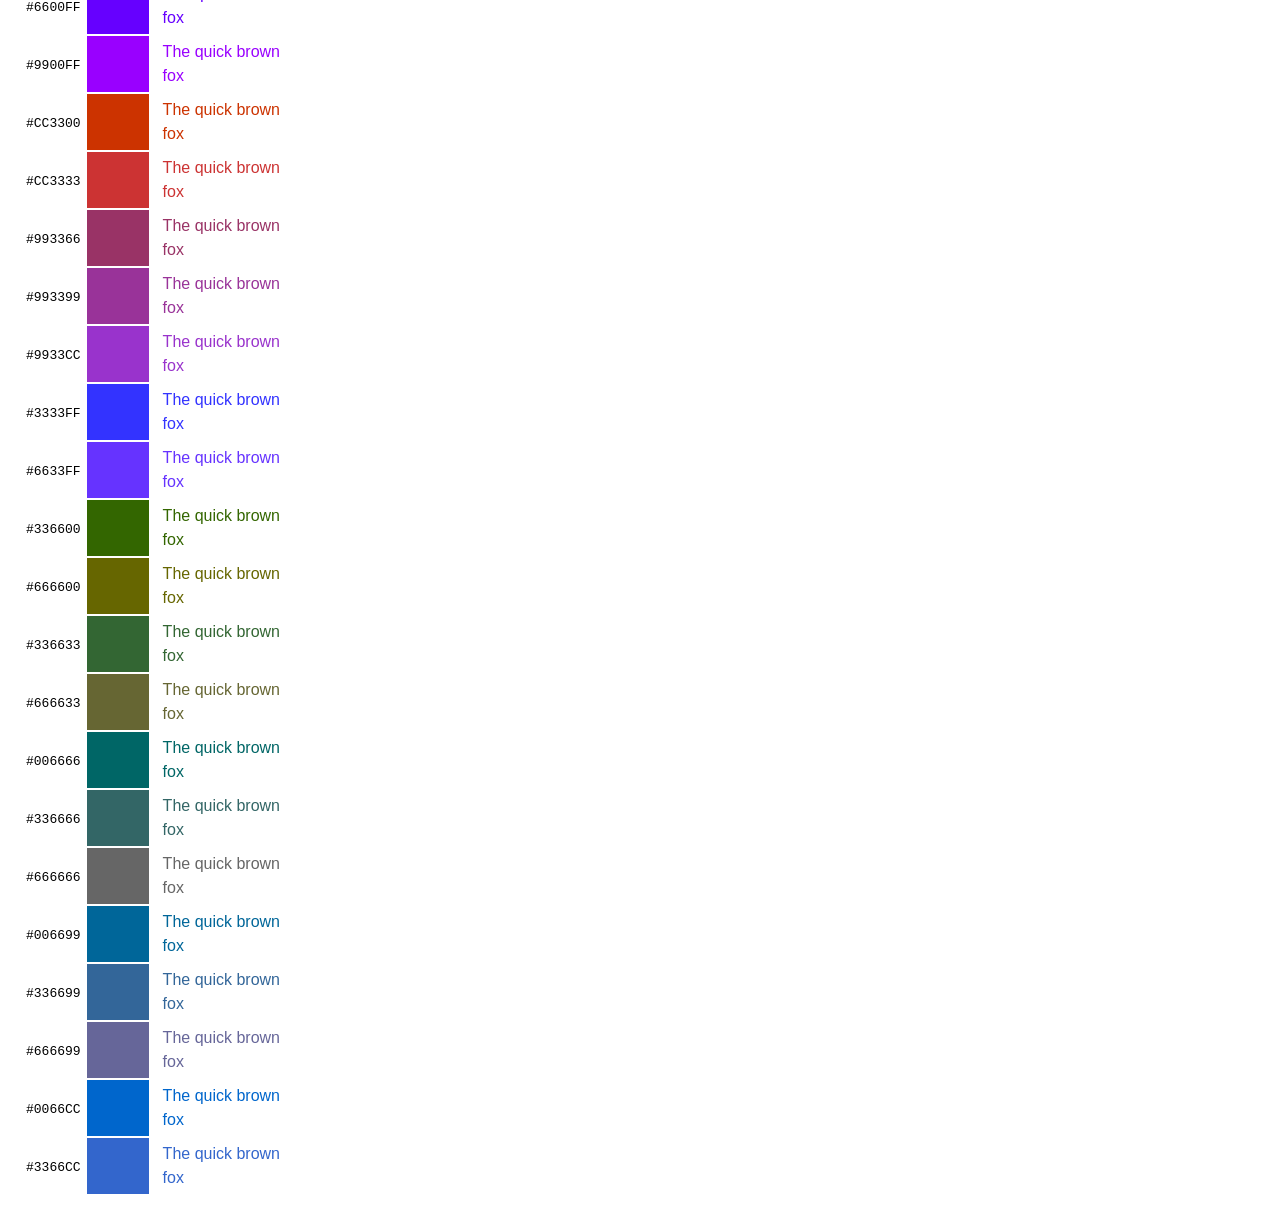
==== commit 100f9d2f: "Tweak working example" ====
--- a/working-examples/link-contrast/index.html
+++ b/working-examples/link-contrast/index.html
@@ -11,7 +11,6 @@
 	background: #fff;
 }
 
-
 h1 {
 	font-size: 160%;
 	font-weight: bold;
@@ -62,37 +61,35 @@
 }
 </style>
 
-<title>Links with a 3:1 contrast ratio with surrounding text | WCAG 2</title>
+<title>Links with a contrast ratio of at least 3:1 with surrounding text | WCAG 2</title>
 
 </head>
 
 <body>
 
-<h1>Links with a <code>3:1</code> contrast ratio with surrounding text</h1>
-
-
-<h2>Link color <code>#3333FF</code> (<code>3:1</code> against black text)</h2>
+<h1>Links with a contrast ratio of at least <code>3:1</code> with surrounding text</h1>
+
+
+<h2>Link color <code>#3333FF</code> (over <code>3:1</code> against black text)</h2>
 <p>The following paragraph shows essentially what this blue color would look like to most people, including most people with limited color vision. When color is used, a blue color is recommended because it is affected very little by red and green color vision deficiency (Protanopia and Deuteranopia).</p>
 
 <blockquote><p>In the early evening of 16 December 1997, episode 38 of the hugely popular children&rsquo;s animation series <a href="#" class="tb">Pocket Monsters</a> was broadcast over much of Japan on a commercial TV network. The program had around 10 million <a href="#" class="tb">viewers</a>, and was viewed by no less than 80% of the 7-10 age group in the <a href="#" class="tb">Tokyo</a> area according to a government survey. During and after the broadcast, some viewers experienced distressing symptoms ranging from nausea and dizziness to <a href="#" class="tb">epileptic seizures</a>. A wave of emergency calls and hospital admissions suggested a single environmental <a href="#" class="tb">cause</a> which was soon identified as the animation, and in particular one sequence in which red and cyan colors flashed in an alternation at around 12Hz covering much of the screen area. Before the cause had been pinpointed this <a href="#" class="tb">sequence</a> was shown on a news bulletin about the <a href="#" class="tb">incident</a>, resulting in further casualties. Altogether 685 people, most of them children, were hospitalized although most were discharged quickly.</p></blockquote>
 
-<h2>Link color <code>#5E5E00</code> (<code>3:1</code> against black text)</h2>
-<p>The following paragraph gives an idea of what red or green links with a <code>3:1</code> contrast ratio might look like to people with  protanopia and deuteranopia.</p>
+<h2>Link color <code>#5E5E00</code> (over <code>3:1</code> against black text)</h2>
+<p>The following paragraph gives an idea of what red or green links with a <code>3:1</code> contrast ratio might look like to people with protanopia and deuteranopia.</p>
 
 <blockquote><p>In the early evening of 16 December 1997, episode 38 of the hugely popular children&rsquo;s animation series <a href="#" class="ty">Pocket Monsters</a> was broadcast over much of Japan on a commercial TV network. The program had around 10 million <a href="#" class="ty">viewers</a>, and was viewed by no less than 80% of the 7-10 age group in the <a href="#" class="ty">Tokyo</a> area according to a government survey. During and after the broadcast, some viewers experienced distressing symptoms ranging from nausea and dizziness to <a href="#" class="ty">epileptic seizures</a>. A wave of emergency calls and hospital admissions suggested a single environmental <a href="#" class="ty">cause</a> which was soon identified as the animation, and in particular one sequence in which red and cyan colors flashed in an alternation at around 12Hz covering much of the screen area. Before the cause had been pinpointed this <a href="#" class="ty">sequence</a> was shown on a news bulletin about the <a href="#" class="ty">incident</a>, resulting in further casualties. Altogether 685 people, most of them children, were hospitalized although most were discharged quickly.</p></blockquote>
 
-<h2>Link color <code>#5A5A5A</code> (<code>3:1</code> against black text)</h2>
+<h2>Link color <code>#5A5A5A</code> (over <code>3:1</code> against black text)</h2>
 <p>A very small portion of the population can’t see color at all (achromatopsia). For these users, a <code>3:1</code> contrast ratio would be less usable (no color difference) but can still be seen. For example, try to count the links in the paragraph below. You can see that it is possible to differentiate them from the rest of the text.</p>
 
 <blockquote><p>In the early evening of 16 December 1997, episode 38 of the hugely popular children's animation series <a href="#" class="t3">Pocket Monsters</a> was broadcast over much of Japan on a commercial TV network. The program had around 10 million <a href="#" class="t3">viewers</a>, and was viewed by no less than 80% of the 7-10 age group in the <a href="#" class="t3">Tokyo</a> area according to a government survey. During and after the broadcast, some viewers experienced distressing symptoms ranging from nausea and dizziness to <a href="#" class="t3">epileptic seizures</a>. A wave of emergency calls and hospital admissions suggested a single environmental <a href="#" class="t3">cause</a> which was soon identified as the animation, and in particular one sequence in which red and cyan colors flashed in an alternation at around 12Hz covering much of the screen area. Before the cause had been pinpointed this <a href="#" class="t3">sequence</a> was shown on a news bulletin about the <a href="#" class="t3">incident</a>, resulting in further casualties. Altogether 685 people, most of them children, were hospitalized although most were discharged quickly.</p></blockquote>
 
-
 <p><strong>Note:</strong> The use of color plus luminosity is used in this technique while luminosity alone is used for contrast. This is because this technique is about telling the difference (a noticeable difference) between pieces of text whereas the contrast measure is about the readability of the text with its background for different color and vision disabilities.</p>
 
-<h2>The following 26 web-safe colors pass at <code>3:1</code> against black and <code>4.5:1</code> against white</h2>
-
-<table summary="Table shows 26 web-safe colors that pass at 3:1 vs black and 4.5:1 vs. white. Each row contains the Hex color, a cell styled to show the color swatch and a cell containing sample text rendered in the sample color.">
-
+<h2>The following 26 web-safe colors pass at least <code>3:1</code> against black and <code>4.5:1</code> against white</h2>
+
+<table summary="Table shows 26 web-safe colors that pass at 3:1 against black and 4.5:1 against white. Each row contains the hex color, a cell styled to show the color swatch, and a cell containing sample text rendered in the sample color.">
 	<thead>
 		<tr>
 			<th width="60">Color Value</th>
@@ -100,167 +97,138 @@
 			<th width="150">Colored Text Sample</th>
 		</tr>
 	</thead>
-
 	<tbody>
-
 		<tr>
 			<td><code>#CC0000</code></td>
 			<td style="background-color: #CC0000;">&nbsp;</td>
 			<td style="color: #CC0000;">The quick brown fox</td>
 		</tr>
-
 		<tr>
 			<td><code>#CC0033</code></td>
 			<td style="background-color: #CC0033;">&nbsp;</td>
 			<td style="color: #CC0033;">The quick brown fox</td>
 		</tr>
-
 		<tr>
 			<td><code>#CC0066</code></td>
 			<td style="background-color: #CC0066;">&nbsp;</td>
 			<td style="color: #CC0066;">The quick brown fox</td>
 		</tr>
-
 		<tr>
 			<td><code>#CC0099</code></td>
 			<td style="background-color: #CC0099;">&nbsp;</td>
 			<td style="color: #CC0099;">The quick brown fox</td>
 		</tr>
-
 		<tr>
 			<td><code>#9900CC</code></td>
 			<td style="background-color: #9900CC;">&nbsp;</td>
 			<td style="color: #9900CC;">The quick brown fox</td>
 		</tr>
-
 		<tr>
 			<td><code>#6600FF</code></td>
 			<td style="background-color: #6600FF;">&nbsp;</td>
 			<td style="color: #6600FF;">The quick brown fox</td>
 		</tr>
-
 		<tr>
 			<td><code>#9900FF</code></td>
 			<td style="background-color: #9900FF;">&nbsp;</td>
 			<td style="color: #9900FF;">The quick brown fox</td>
 		</tr>
-
 		<tr>
 			<td><code>#CC3300</code></td>
 			<td style="background-color: #CC3300;">&nbsp;</td>
 			<td style="color: #CC3300;">The quick brown fox</td>
 		</tr>
-
 		<tr>
 			<td><code>#CC3333</code></td>
 			<td style="background-color: #CC3333;">&nbsp;</td>
 			<td style="color: #CC3333;">The quick brown fox</td>
 		</tr>
-
 		<tr>
 			<td><code>#993366</code></td>
 			<td style="background-color: #993366;">&nbsp;</td>
 			<td style="color: #993366;">The quick brown fox</td>
 		</tr>
-
 		<tr>
 			<td><code>#993399</code></td>
 			<td style="background-color: #993399;">&nbsp;</td>
 			<td style="color: #993399;">The quick brown fox</td>
 		</tr>
-
 		<tr>
 			<td><code>#9933CC</code></td>
 			<td style="background-color: #9933CC;">&nbsp;</td>
 			<td style="color: #9933CC;">The quick brown fox</td>
 		</tr>
-
 		<tr>
 			<td><code>#3333FF</code></td>
 			<td style="background-color: #3333FF;">&nbsp;</td>
 			<td style="color: #3333FF;">The quick brown fox</td>
 		</tr>
-
 		<tr>
 			<td><code>#6633FF</code></td>
 			<td style="background-color: #6633FF;">&nbsp;</td>
 			<td style="color: #6633FF;">The quick brown fox</td>
 		</tr>
-
 		<tr>
 			<td><code>#336600</code></td>
 			<td style="background-color: #336600;">&nbsp;</td>
 			<td style="color: #336600;">The quick brown fox</td>
 		</tr>
-
 		<tr>
 			<td><code>#666600</code></td>
 			<td style="background-color: #666600;">&nbsp;</td>
 			<td style="color: #666600;">The quick brown fox</td>
 		</tr>
-
 		<tr>
 			<td><code>#336633</code></td>
 			<td style="background-color: #336633;">&nbsp;</td>
 			<td style="color: #336633;">The quick brown fox</td>
 		</tr>
-
 		<tr>
 			<td><code>#666633</code></td>
 			<td style="background-color: #666633;">&nbsp;</td>
 			<td style="color: #666633;">The quick brown fox</td>
 		</tr>
-
 		<tr>
 			<td><code>#006666</code></td>
 			<td style="background-color: #006666;">&nbsp;</td>
 			<td style="color: #006666;">The quick brown fox</td>
 		</tr>
-
 		<tr>
 			<td><code>#336666</code></td>
 			<td style="background-color: #336666;">&nbsp;</td>
 			<td style="color: #336666;">The quick brown fox</td>
 		</tr>
-
 		<tr>
 			<td><code>#666666</code></td>
 			<td style="background-color: #666666;">&nbsp;</td>
 			<td style="color: #666666;">The quick brown fox</td>
 		</tr>
-
 		<tr>
 			<td><code>#006699</code></td>
 			<td style="background-color: #006699;">&nbsp;</td>
 			<td style="color: #006699;">The quick brown fox</td>
 		</tr>
-
 		<tr>
 			<td><code>#336699</code></td>
 			<td style="background-color: #336699;">&nbsp;</td>
 			<td style="color: #336699;">The quick brown fox</td>
 		</tr>
-
 		<tr>
 			<td><code>#666699</code></td>
 			<td style="background-color: #666699;">&nbsp;</td>
 			<td style="color: #666699;">The quick brown fox</td>
 		</tr>
-
 		<tr>
 			<td><code>#0066CC</code></td>
 			<td style="background-color: #0066CC;">&nbsp;</td>
 			<td style="color: #0066CC;">The quick brown fox</td>
 		</tr>
-
 		<tr>
 			<td><code>#3366CC</code></td>
 			<td style="background-color: #3366CC;">&nbsp;</td>
 			<td style="color: #3366CC;">The quick brown fox</td>
 		</tr>
-
 	</tbody>
-
 </table>
 
 </body>
